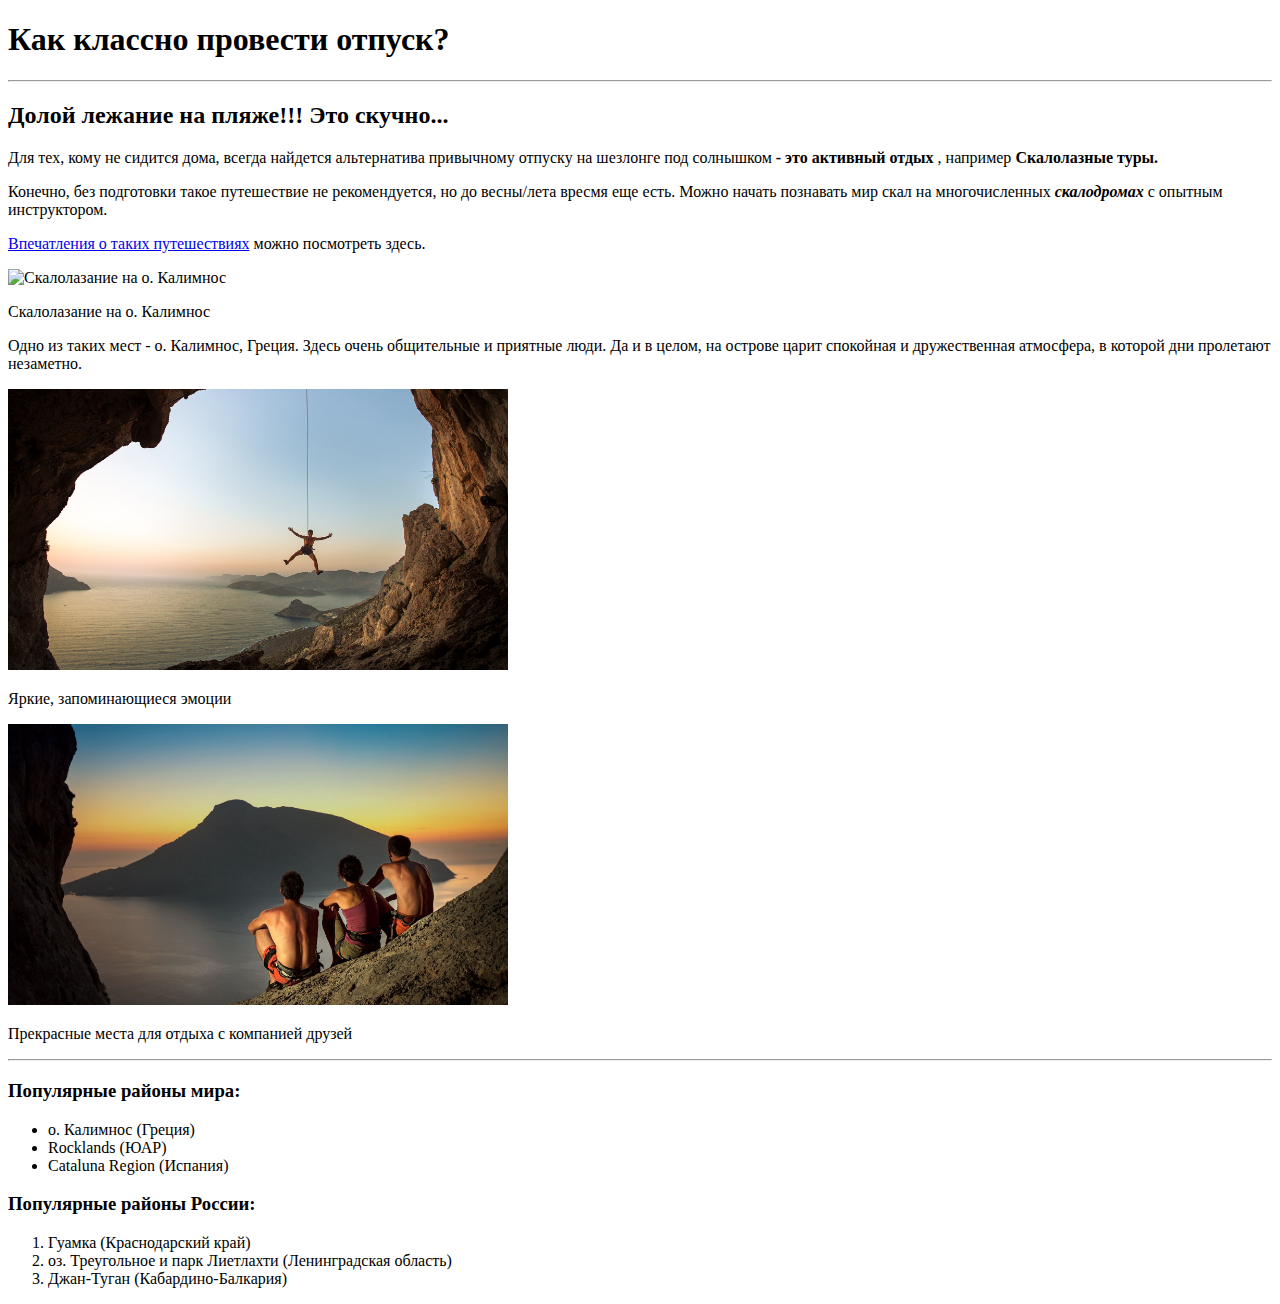
==== 2_HW/index.html @ cefce3df "HW_html_css" ====
<!DOCTYPE html>
<html lang="ru">
<head>
    <meta charset="UTF-8">
    <meta http-equiv="X-UA-Compatible" content="IE=edge">
    <meta name="viewport" content="width=device-width, initial-scale=1.0">
    <title>Нескучный отпуск</title>
    <link rel="stylesheet" href="C:\Users\eshir\OneDrive\Рабочий стол\WEB Tech\Web_Tech_Seminars\2_HW\1.css">
</head>
<body>
    <h1 class="bigTextSize">Как классно провести отпуск?</h1>
    <hr>
    <h2>Долой лежание на пляже!!! Это скучно...</h2>
    <p>Для тех, кому не сидится дома, всегда найдется альтернатива привычному отпуску на шезлонге под солнышком 
        <strong>- это активный отдых</strong> , например <strong>Скалолазные туры.</strong></p>
    <p>Конечно, без подготовки такое путешествие не рекомендуется, но до весны/лета вресмя еще есть. 
        Можно начать познавать мир скал на многочисленных <strong><i>скалодромах</i></strong> с опытным инструктором.</p>
    <p><a href="https://4sport.ua/articles?id=28631"> Впечатления о таких путешествиях</a> можно посмотреть здесь.</p>
    <img src="https://4sport.ua/_upl/2/1509/climb-guide-1.jpg" 
        alt="Cкалолазание на о. Калимнос" width="500">
    <p>Cкалолазание на о. Калимнос</p> 
    <p>Одно из таких мест - о. Калимнос, Греция. Здесь очень общительные и приятные люди.
        Да и в целом, на острове царит спокойная и дружественная атмосфера, в которой дни пролетают незаметно.</p>
    <img src="..\2_HW\img\img1.jpg" alt="Скалолаз повис на страховочной веревке на фоне моря и неба" width="500">  
    <p>Яркие, запоминающиеся эмоции</p>
    <img src="..\2_HW\img\img2.jpg" alt="Компания друзей сидит на склоне скалы на закате" width="500">
    <p>Прекрасные места для отдыха с компанией друзей</p>
    <hr>
    <h3>Популярные районы мира:</h3>
    <ul>
        <li>о. Калимнос (Греция)</li>
        <li>Rocklands (ЮАР)</li>
        <li>Cataluna Region (Испания)</li>
    </ul> 
    <h3>Популярные районы России:</h3>
        <ol>
            <li>Гуамка (Краснодарский край)</li>
            <li>оз. Треугольное и парк Лиетлахти (Ленинградская область)</li>
            <li>Джан-Туган (Кабардино-Балкария)</li>
        </ol>
</body>
</html>
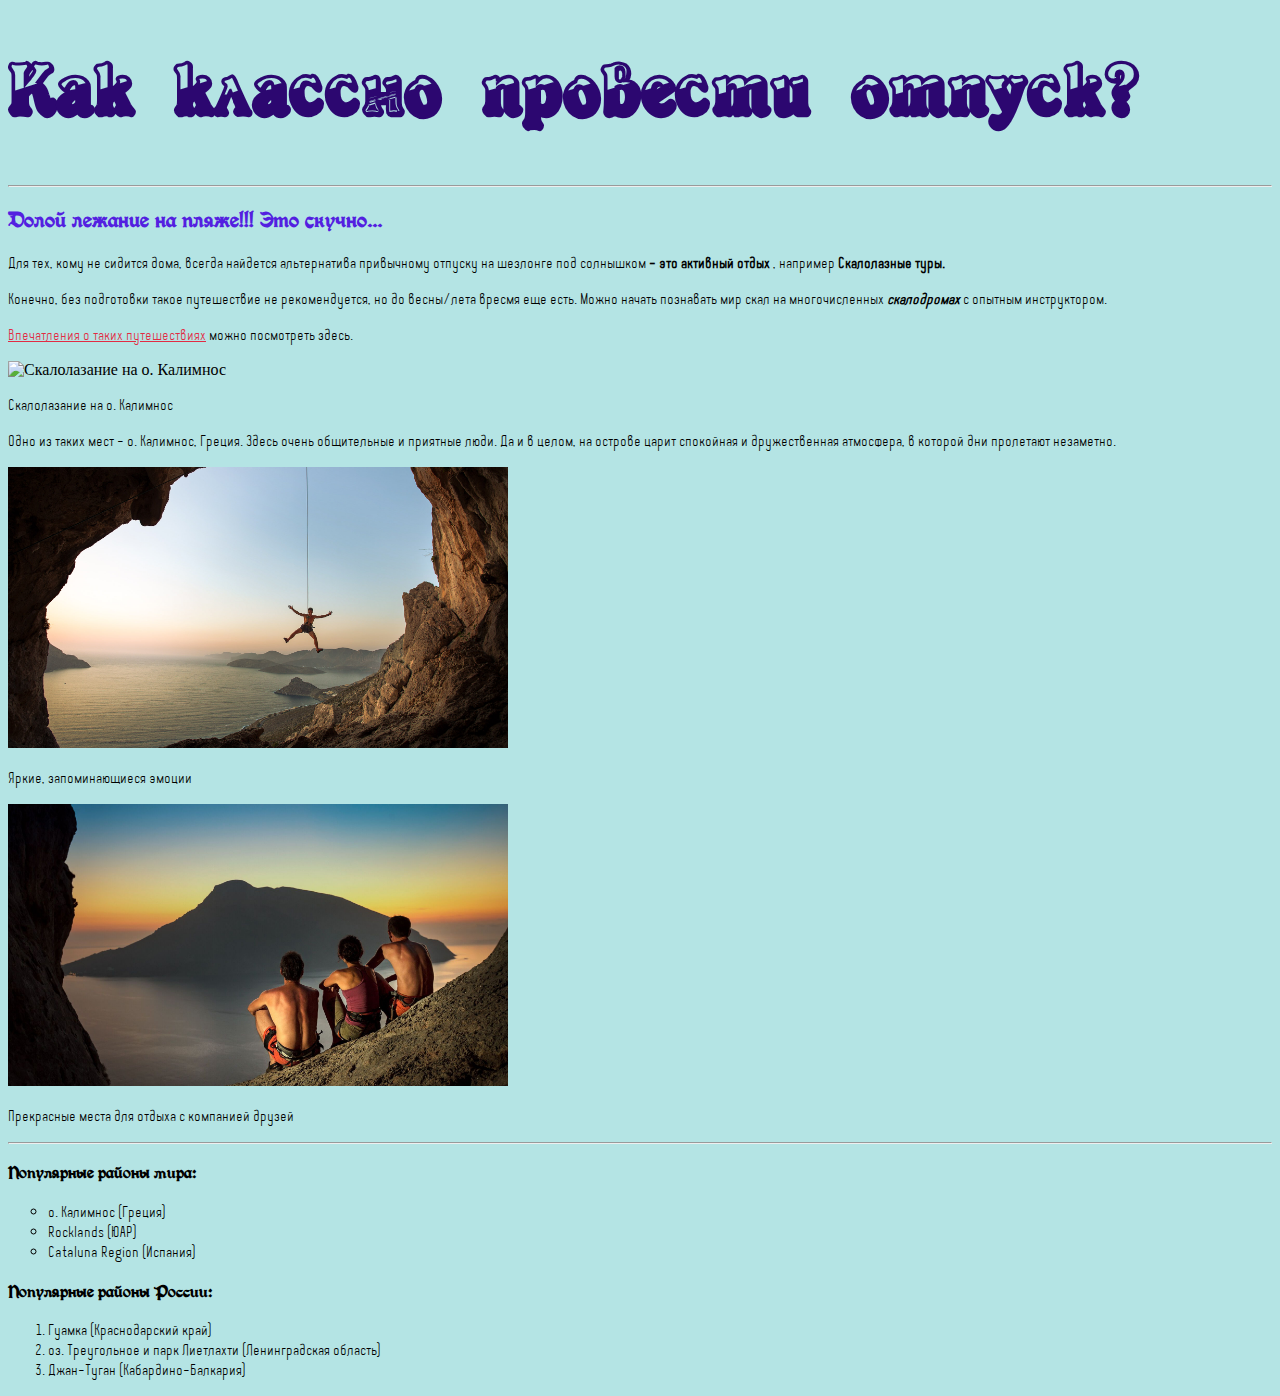
==== commit 46c72757: "HW_html_css_review" ====
--- a/2_HW/index.html
+++ b/2_HW/index.html
@@ -5,7 +5,7 @@
     <meta http-equiv="X-UA-Compatible" content="IE=edge">
     <meta name="viewport" content="width=device-width, initial-scale=1.0">
     <title>Нескучный отпуск</title>
-    <link rel="stylesheet" href="C:\Users\eshir\OneDrive\Рабочий стол\WEB Tech\Web_Tech_Seminars\2_HW\1.css">
+    <link rel="stylesheet" href="1.css">
 </head>
 <body>
     <h1 class="bigTextSize">Как классно провести отпуск?</h1>
@@ -17,13 +17,13 @@
         Можно начать познавать мир скал на многочисленных <strong><i>скалодромах</i></strong> с опытным инструктором.</p>
     <p><a href="https://4sport.ua/articles?id=28631"> Впечатления о таких путешествиях</a> можно посмотреть здесь.</p>
     <img src="https://4sport.ua/_upl/2/1509/climb-guide-1.jpg" 
-        alt="Cкалолазание на о. Калимнос" width="500">
+        alt="Cкалолазание на о. Калимнос">
     <p>Cкалолазание на о. Калимнос</p> 
     <p>Одно из таких мест - о. Калимнос, Греция. Здесь очень общительные и приятные люди.
         Да и в целом, на острове царит спокойная и дружественная атмосфера, в которой дни пролетают незаметно.</p>
-    <img src="..\2_HW\img\img1.jpg" alt="Скалолаз повис на страховочной веревке на фоне моря и неба" width="500">  
+    <img src="img/img1.jpg" alt="Скалолаз повис на страховочной веревке на фоне моря и неба">  
     <p>Яркие, запоминающиеся эмоции</p>
-    <img src="..\2_HW\img\img2.jpg" alt="Компания друзей сидит на склоне скалы на закате" width="500">
+    <img src="img/img2.jpg" alt="Компания друзей сидит на склоне скалы на закате">
     <p>Прекрасные места для отдыха с компанией друзей</p>
     <hr>
     <h3>Популярные районы мира:</h3>
--- a/2_HW/1.css
+++ b/2_HW/1.css
@@ -0,0 +1,72 @@
+@font-face {
+	font-family: 'Kabarett Decor DEMO Thin';
+	src: url('../2_HW/myFonts/kabarett_decor_demo_thin.eot');
+	src: url('../2_HW/myFonts/kabarett_decor_demo_thin.eot?#iefix') format('embedded-opentype'),
+		url('../2_HW/myFonts/kabarett_decor_demo_thin.woff2') format('woff2'),
+		url('../2_HW/myFonts/kabarett_decor_demo_thin.woff') format('woff'),
+		url('../2_HW/myFonts/kabarett_decor_demo_thin.ttf') format('truetype'),
+		url('../2_HW/myFonts/kabarett_decor_demo_thin.svg#kabarett_decor_demo_thin') format('svg');
+}
+
+@font-face {
+	font-family: 'BeaumarchaisC';
+	src: url('myFonts/beaumarchaisc.eot');
+	src: url('myFonts/beaumarchaisc.eot?#iefix') format('embedded-opentype'),
+		url('myFonts/beaumarchaisc.woff2') format('woff2'),
+		url('myFonts/beaumarchaisc.woff') format('woff'),
+		url('myFonts/beaumarchaisc.ttf') format('truetype'),
+		url('myFonts/beaumarchaisc.svg#beaumarchaisc') format('svg');
+}
+
+@font-face {
+	font-family: 'AC Boucle';
+	src: url('myFonts/ac_boucle.eot'); /* IE 9 Compatibility Mode */
+	src: url('myFonts/ac_boucle.eot?#iefix') format('embedded-opentype'), /* IE < 9 */
+		url('myFonts/ac_boucle.woff2') format('woff2'), /* Super Modern Browsers */
+		url('myFonts/ac_boucle.woff') format('woff'), /* Firefox >= 3.6, any other modern browser */
+		url('myFonts/ac_boucle.ttf') format('truetype'), /* Safari, Android, iOS */
+		url('myFonts/ac_boucle.svg#ac_boucle') format('svg'); /* Chrome < 4, Legacy iOS */
+}
+
+p {
+    font-family: 'AC Boucle';
+}
+
+h1 {
+	font-family: 'Kabarett Decor DEMO Thin';
+    color:rgb(44, 7, 112);
+}
+
+h2 {
+	font-family: 'BeaumarchaisC';
+    color:rgb(83, 32, 224);
+}
+
+h3 {
+	font-family: 'BeaumarchaisC';
+}
+
+body {
+    background-color: rgb(180, 228, 228);
+}
+
+a {
+    color:rgb(226, 43, 67);
+}
+
+ul {
+	font-family: 'AC Boucle';
+    list-style-type: circle;
+}
+
+li {
+	font-family: 'AC Boucle';
+}
+
+.bigTextSize {
+    font-size: 80px;
+}
+
+img {
+	width: 500px;
+}